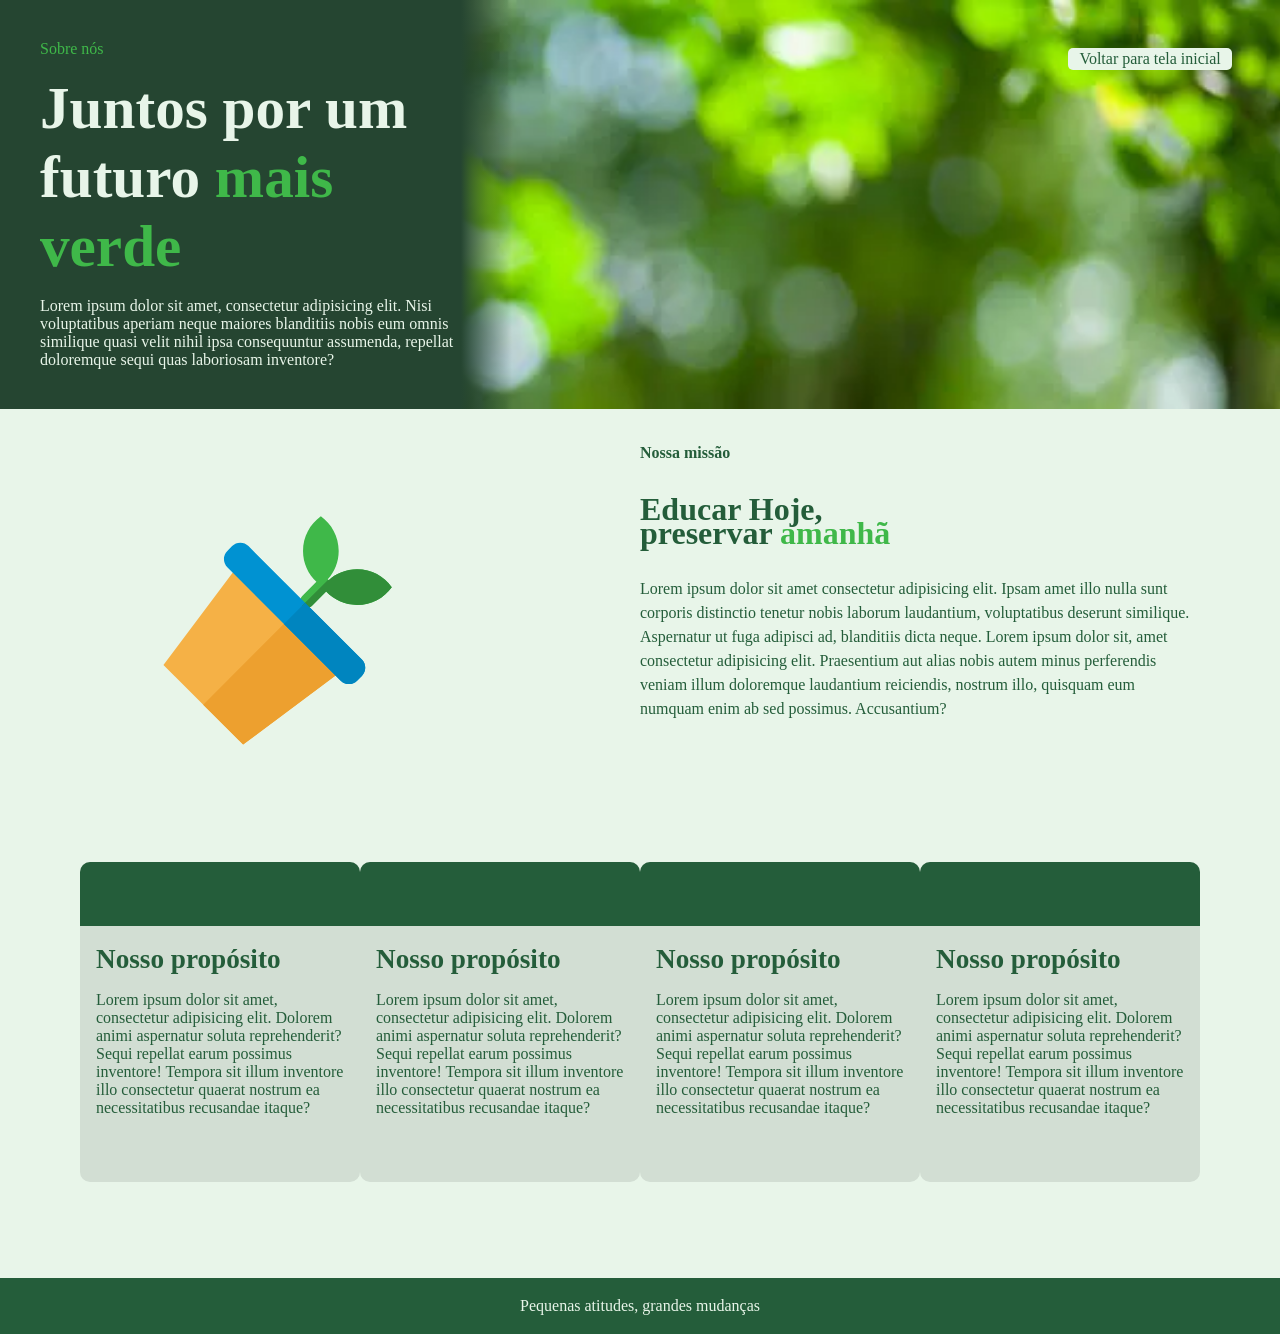
==== About.html @ f5d4008f "criação da página About, estruturação e estiliazação" ====
<!DOCTYPE html>
<html lang="en">
<head>
    <meta charset="UTF-8">
    <meta name="viewport" content="width=device-width, initial-scale=1.0">
    <link rel="stylesheet" href="css/about.css">
    <title>Document</title>
</head>
<body>
    <div class="container">
        <!--
        <nav class="nav">
            <ul>
                <li><a href="#">Home</a></li>
                <li><a href="./About.html">About Us</a></li>
                <li><a href="#">Contact</a></li>
                <li><a href="./logIn.html">Log in</a></li>
                <li class="join"><a href="./singUp.html">Join</a></li>
            </ul>
        </nav>-->

        <div class="open">
            <div>
                <span> Sobre nós</span>
                <h1>Juntos por um futuro <span> mais verde</span></h1>
                <p>Lorem ipsum dolor sit amet, consectetur adipisicing elit. Nisi voluptatibus aperiam neque maiores blanditiis nobis eum omnis similique quasi velit nihil ipsa consequuntur assumenda, repellat doloremque sequi quas laboriosam inventore?</p>
            </div>
            <a href="./index.html">Voltar para tela inicial</a>
        </div>

        <div class="mission">
            <div class="vaseBox">
                <img src="./img/vase-svg.svg">
            </div>
            <div>
                <h2>Nossa missão</h2>
                <h3>Educar Hoje,<br> preservar <span> amanhã</span></h3>
                <p>Lorem ipsum dolor sit amet consectetur adipisicing elit. Ipsam amet illo nulla sunt corporis distinctio tenetur nobis laborum laudantium, voluptatibus deserunt similique. Aspernatur ut fuga adipisci ad, blanditiis dicta neque. Lorem ipsum dolor sit, amet consectetur adipisicing elit. Praesentium aut alias nobis autem minus perferendis veniam illum doloremque laudantium reiciendis, nostrum illo, quisquam eum numquam enim ab sed possimus. Accusantium?</p>
            </div>

        </div>

        
        <div class="cardContainer">
            <div class="card">
                <div></div>
                <img>
                <h3>Nosso propósito</h3>
                <p>Lorem ipsum dolor sit amet, consectetur adipisicing elit. Dolorem animi aspernatur soluta reprehenderit? Sequi repellat earum possimus inventore! Tempora sit illum inventore illo consectetur quaerat nostrum ea necessitatibus recusandae itaque?</p>
            </div>

            <div class="card">
                <div></div>
                <img>
                <h3>Nosso propósito</h3>
                <p>Lorem ipsum dolor sit amet, consectetur adipisicing elit. Dolorem animi aspernatur soluta reprehenderit? Sequi repellat earum possimus inventore! Tempora sit illum inventore illo consectetur quaerat nostrum ea necessitatibus recusandae itaque?</p>
            </div>

            <div class="card">
                <div></div>
                <img>
                <h3>Nosso propósito</h3>
                <p>Lorem ipsum dolor sit amet, consectetur adipisicing elit. Dolorem animi aspernatur soluta reprehenderit? Sequi repellat earum possimus inventore! Tempora sit illum inventore illo consectetur quaerat nostrum ea necessitatibus recusandae itaque?</p>
            </div>

            <div class="card">
                <div></div>
                <img>
                <h3>Nosso propósito</h3>
                <p>Lorem ipsum dolor sit amet, consectetur adipisicing elit. Dolorem animi aspernatur soluta reprehenderit? Sequi repellat earum possimus inventore! Tempora sit illum inventore illo consectetur quaerat nostrum ea necessitatibus recusandae itaque?</p>
            </div>
        </div>

        <footer>Pequenas atitudes, grandes mudanças</footer>
    </div>
</body>
</html>
---- css/about.css ----
@import url("./style.css");
@import url("./nav.css");

.mission {
    width: 100%;

    display: grid;
    grid-template-columns: 1fr 1fr;
    grid-template-rows: 45vh;

    color: #245d3a;

    & div{
        padding-top: 2rem;
        padding-right: 5rem;
        display: flex;
        flex-direction: column;
        gap: 2rem;

        line-height: 1.5rem;

        & h2{
            font-size: 1rem;
        }

        & h3{
            font-size: 2rem;
        }

        & span{
            color: #3fb849;
        }
    }
}

.vaseBox{
    display: flex;
    justify-content: center;
    align-items: center;

    & img{
        transform: rotate(45deg);
        width: 40%;
    }
}

.open {
    background-image: url("../img/banner-floresta.webp");
    background-size: cover;
    background-position: center;

    width: 100%;
    height: 45%;

    display: flex;
    justify-content: space-between;

    & a{
        margin: 3rem;
        max-height: 1rem;
        padding: 0.7rem;
        border-radius: 5px;
        display: flex;
        justify-content: center;
        align-items: center;
        color: #245d3a;
        background-color: #E8F5E9;

        text-decoration: none;

        &:hover{
            text-decoration: underline;
            cursor: pointer;
        }
    }

    & div {
        box-sizing: border-box;

        color: #E8F5E9;

        background: linear-gradient(
            to right,
            #254531 90%,
            transparent 100%
        );

        padding: 2.5rem;

        width: 40%;
        height: 100%;

        display: flex;
        flex-direction: column;
        gap: 1rem;

        & span {
            color: #3fb849;
        }

        & h1 {
            font-size: 3.7rem;
        }
    }
}

.cardContainer{
    display: flex;
    flex-direction: row;
    justify-content: space-between;

    width: 100%;
    padding: 1rem;
    padding-inline: 5rem;
    margin-top: 2rem;

    & .card{
        overflow: hidden;

        background-color: #d2ded3;
        border-radius: 10px;

        position: relative;

        width: 20rem;
        height: 20rem;
        padding: 1rem;

        display: flex;
        flex-direction: column;
        gap: 1rem;

        color: #245d3a;

        & h3{
            font-size: 1.7rem;

            margin-top: 20%;
        }

        & div{
            height: 20%;
            width: 100%;

            position: absolute;
            left: 0;
            top: 0;

            background-color: #245d3a;
        }
    }
}

footer{
    color: #E8F5E9;
    background-color: #245d3a;
    height: 3.5rem;

    display: flex;
    justify-content: center;
    align-items: center;

    margin-top: 5rem;
}
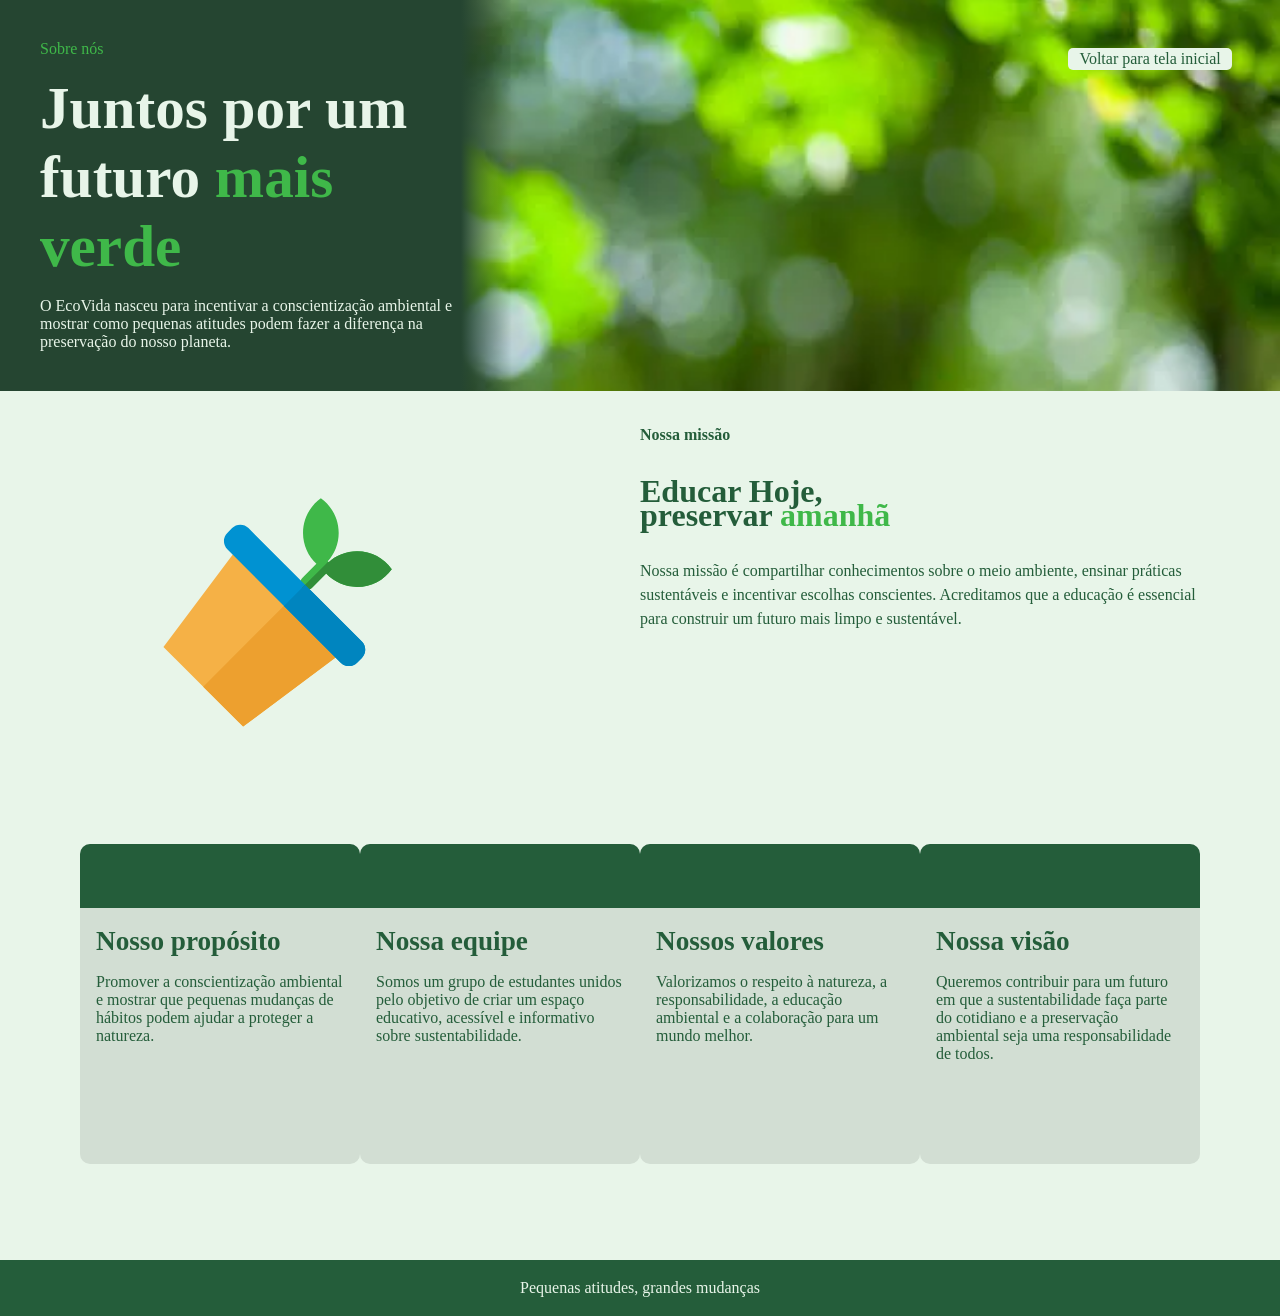
==== commit 7c99f46a: "final do projeto" ====
--- a/About.html
+++ b/About.html
@@ -23,7 +23,7 @@
             <div>
                 <span> Sobre nós</span>
                 <h1>Juntos por um futuro <span> mais verde</span></h1>
-                <p>Lorem ipsum dolor sit amet, consectetur adipisicing elit. Nisi voluptatibus aperiam neque maiores blanditiis nobis eum omnis similique quasi velit nihil ipsa consequuntur assumenda, repellat doloremque sequi quas laboriosam inventore?</p>
+                <p>O EcoVida nasceu para incentivar a conscientização ambiental e mostrar como pequenas atitudes podem fazer a diferença na preservação do nosso planeta.</p>
             </div>
             <a href="./index.html">Voltar para tela inicial</a>
         </div>
@@ -35,7 +35,7 @@
             <div>
                 <h2>Nossa missão</h2>
                 <h3>Educar Hoje,<br> preservar <span> amanhã</span></h3>
-                <p>Lorem ipsum dolor sit amet consectetur adipisicing elit. Ipsam amet illo nulla sunt corporis distinctio tenetur nobis laborum laudantium, voluptatibus deserunt similique. Aspernatur ut fuga adipisci ad, blanditiis dicta neque. Lorem ipsum dolor sit, amet consectetur adipisicing elit. Praesentium aut alias nobis autem minus perferendis veniam illum doloremque laudantium reiciendis, nostrum illo, quisquam eum numquam enim ab sed possimus. Accusantium?</p>
+                <p>Nossa missão é compartilhar conhecimentos sobre o meio ambiente, ensinar práticas sustentáveis e incentivar escolhas conscientes. Acreditamos que a educação é essencial para construir um futuro mais limpo e sustentável.</p>
             </div>
 
         </div>
@@ -46,28 +46,28 @@
                 <div></div>
                 <img>
                 <h3>Nosso propósito</h3>
-                <p>Lorem ipsum dolor sit amet, consectetur adipisicing elit. Dolorem animi aspernatur soluta reprehenderit? Sequi repellat earum possimus inventore! Tempora sit illum inventore illo consectetur quaerat nostrum ea necessitatibus recusandae itaque?</p>
+                <p>Promover a conscientização ambiental e mostrar que pequenas mudanças de hábitos podem ajudar a proteger a natureza.</p>
             </div>
 
             <div class="card">
                 <div></div>
                 <img>
-                <h3>Nosso propósito</h3>
-                <p>Lorem ipsum dolor sit amet, consectetur adipisicing elit. Dolorem animi aspernatur soluta reprehenderit? Sequi repellat earum possimus inventore! Tempora sit illum inventore illo consectetur quaerat nostrum ea necessitatibus recusandae itaque?</p>
+                <h3>Nossa equipe</h3>
+                <p>Somos um grupo de estudantes unidos pelo objetivo de criar um espaço educativo, acessível e informativo sobre sustentabilidade.</p>
             </div>
 
             <div class="card">
                 <div></div>
                 <img>
-                <h3>Nosso propósito</h3>
-                <p>Lorem ipsum dolor sit amet, consectetur adipisicing elit. Dolorem animi aspernatur soluta reprehenderit? Sequi repellat earum possimus inventore! Tempora sit illum inventore illo consectetur quaerat nostrum ea necessitatibus recusandae itaque?</p>
+                <h3>Nossos valores</h3>
+                <p>Valorizamos o respeito à natureza, a responsabilidade, a educação ambiental e a colaboração para um mundo melhor.</p>
             </div>
 
             <div class="card">
                 <div></div>
                 <img>
-                <h3>Nosso propósito</h3>
-                <p>Lorem ipsum dolor sit amet, consectetur adipisicing elit. Dolorem animi aspernatur soluta reprehenderit? Sequi repellat earum possimus inventore! Tempora sit illum inventore illo consectetur quaerat nostrum ea necessitatibus recusandae itaque?</p>
+                <h3>Nossa visão</h3>
+                <p>Queremos contribuir para um futuro em que a sustentabilidade faça parte do cotidiano e a preservação ambiental seja uma responsabilidade de todos.</p>
             </div>
         </div>
 
--- a/css/about.css
+++ b/css/about.css
@@ -68,9 +68,12 @@
 
         text-decoration: none;
 
+        transition: transform 0.1s ease;
+
         &:hover{
             text-decoration: underline;
             cursor: pointer;
+            transform: scale(1.05);
         }
     }
 
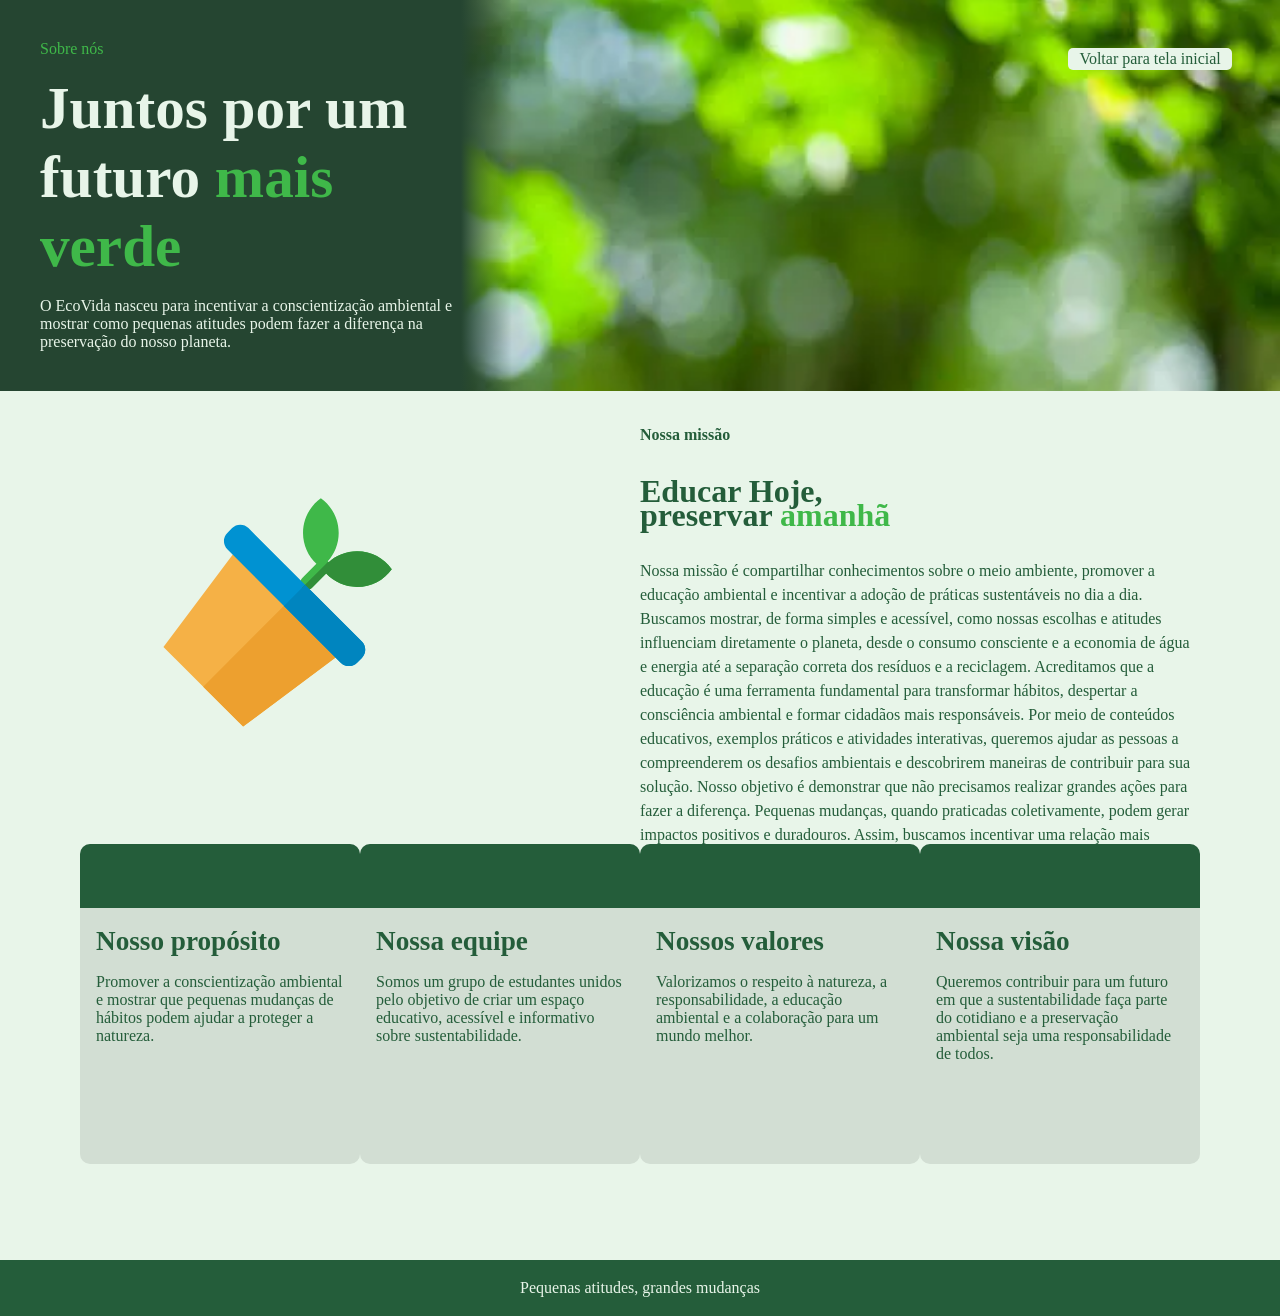
==== commit b6d426cc: "Revise mission statement for clarity and impact Updated mission statement to include education on su" ====
--- a/About.html
+++ b/About.html
@@ -35,7 +35,11 @@
             <div>
                 <h2>Nossa missão</h2>
                 <h3>Educar Hoje,<br> preservar <span> amanhã</span></h3>
-                <p>Nossa missão é compartilhar conhecimentos sobre o meio ambiente, ensinar práticas sustentáveis e incentivar escolhas conscientes. Acreditamos que a educação é essencial para construir um futuro mais limpo e sustentável.</p>
+                <p>Nossa missão é compartilhar conhecimentos sobre o meio ambiente, promover a educação ambiental e incentivar a adoção de práticas sustentáveis no dia a dia. Buscamos mostrar, de forma simples e acessível, como nossas escolhas e atitudes influenciam diretamente o planeta, desde o consumo consciente e a economia de água e energia até a separação correta dos resíduos e a reciclagem.
+
+Acreditamos que a educação é uma ferramenta fundamental para transformar hábitos, despertar a consciência ambiental e formar cidadãos mais responsáveis. Por meio de conteúdos educativos, exemplos práticos e atividades interativas, queremos ajudar as pessoas a compreenderem os desafios ambientais e descobrirem maneiras de contribuir para sua solução.
+
+Nosso objetivo é demonstrar que não precisamos realizar grandes ações para fazer a diferença. Pequenas mudanças, quando praticadas coletivamente, podem gerar impactos positivos e duradouros. Assim, buscamos incentivar uma relação mais respeitosa com a natureza e contribuir para a construção de um futuro mais limpo, equilibrado e sustentável para as próximas gerações.</p>
             </div>
 
         </div>
@@ -74,4 +78,4 @@
         <footer>Pequenas atitudes, grandes mudanças</footer>
     </div>
 </body>
-</html>+</html>
--- a/css/about.css
+++ b/css/about.css
@@ -164,4 +164,77 @@
     align-items: center;
 
     margin-top: 5rem;
+}
+
+@media (max-width: 700px) {
+    body {
+        height: auto;
+        min-height: 100vh;
+    }
+
+    .open {
+        height: auto;
+        min-height: 0;
+        flex-direction: column;
+    }
+
+    .open div {
+        width: 100%;
+        padding: 1.5rem;
+    }
+
+    .open div h1 {
+        font-size: 2.5rem;
+    }
+
+    .open a {
+        margin: 0 1.5rem 1.5rem;
+    }
+
+    .mission {
+        grid-template-columns: 1fr;
+        grid-template-rows: auto;
+        gap: 1rem;
+        padding: 1rem 1.5rem;
+    }
+
+    .mission div {
+        padding: 0;
+    }
+
+    .vaseBox {
+        min-height: 12rem;
+    }
+
+    .vaseBox img {
+        width: min(45%, 10rem);
+    }
+
+    .cardContainer {
+        flex-wrap: wrap;
+        justify-content: center;
+        gap: 1rem;
+        padding: 1rem;
+        margin-top: 1rem;
+    }
+
+    .cardContainer .card {
+        width: auto;
+        min-width: 0;
+        flex: 1 1 calc(50% - 1rem);
+    }
+
+    footer {
+        margin-top: 2rem;
+        padding: 0.75rem;
+        height: auto;
+        min-height: 3.5rem;
+        text-align: center;
+    }
+}
+
+@media (max-width: 420px) {
+    .cardContainer .card {
+        flex-basis: 100%;
+    }
 }
